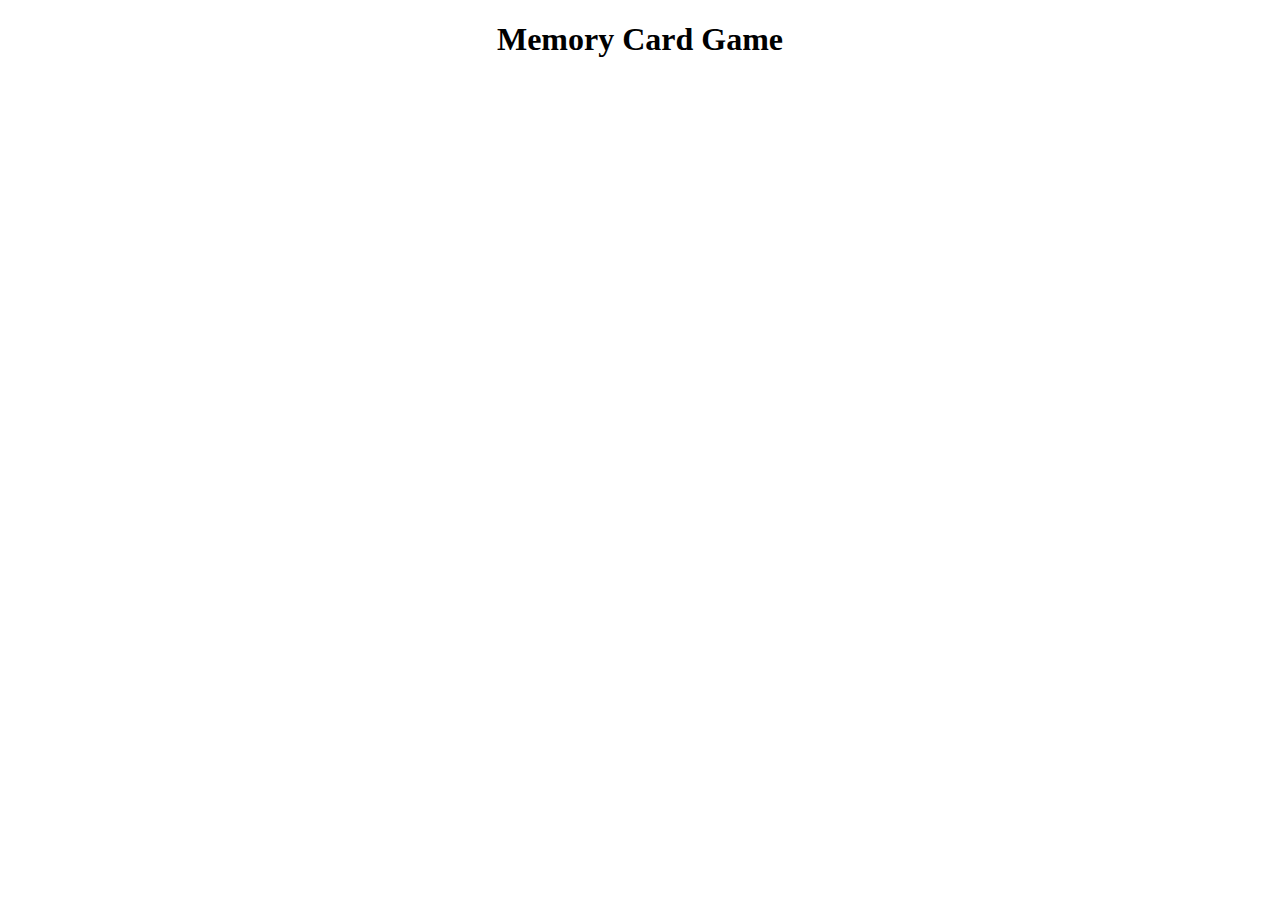
==== index.html @ 51d9ab44 "init game" ====
<!DOCTYPE html>
<html lang="en">
<head>
  <meta charset="UTF-8">
  <meta http-equiv="X-UA-Compatible" content="IE=edge">
  <meta name="viewport" content="width=device-width, initial-scale=1.0">
  <link rel="stylesheet" type="text/css" href="styles.css"></link>
  <title>Memory Game</title>
</head>
<body>
  <h1 class="title">Memory Card Game</h1>

  <script src="app.js"></script>
</body>
</html>
---- styles.css ----
.title {
  text-align: center;
}
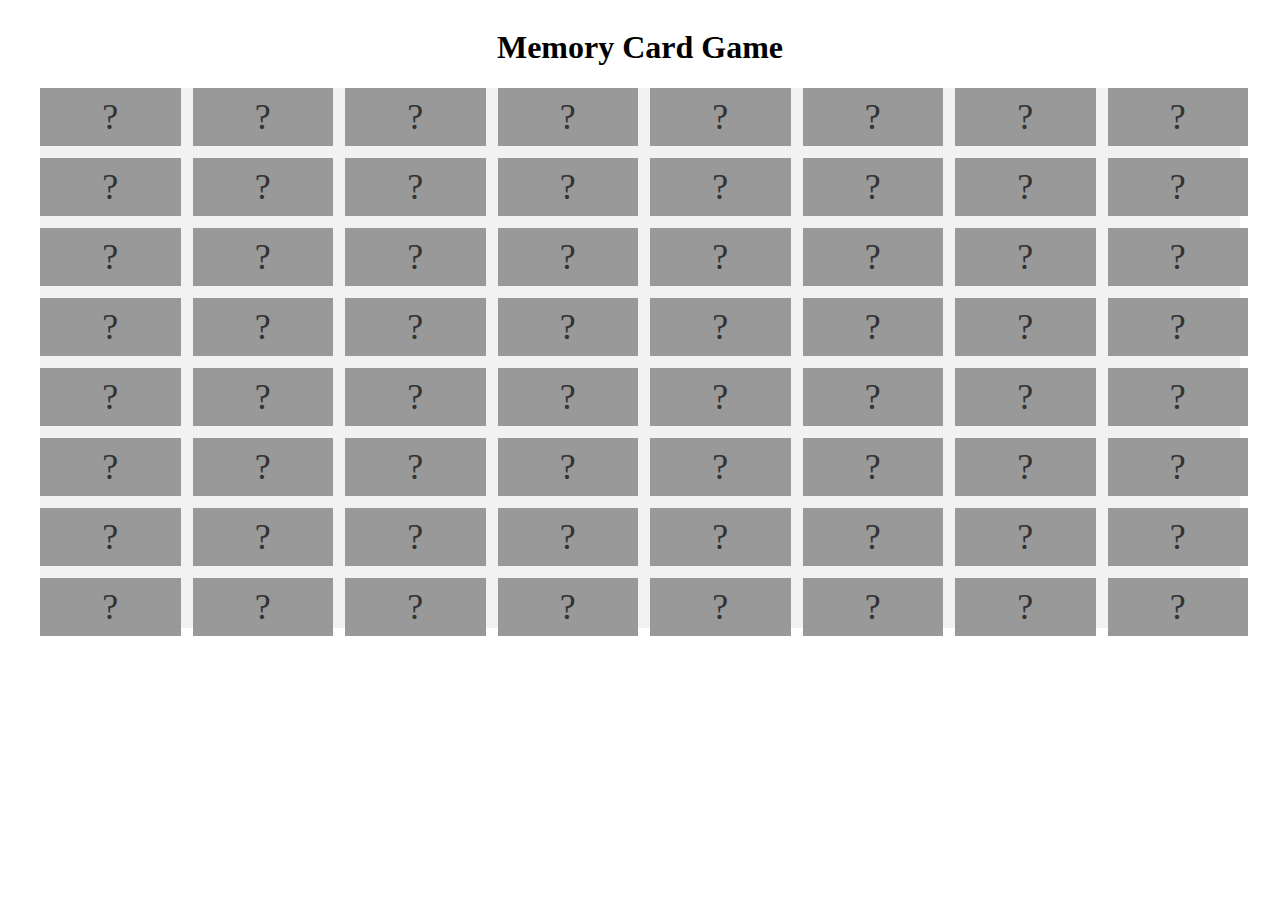
==== commit 3529d2b4: "add grid of cards" ====
--- a/index.html
+++ b/index.html
@@ -8,7 +8,11 @@
   <title>Memory Game</title>
 </head>
 <body>
-  <h1 class="title">Memory Card Game</h1>
+  <div class="wrapper">
+    <h1 class="title">Memory Card Game</h1>
+
+    <div id="grid"></div>
+  </div>
 
   <script src="app.js"></script>
 </body>
--- a/styles.css
+++ b/styles.css
@@ -1,3 +1,32 @@
+.wrapper {
+  display: flex;
+  flex-direction: column;
+  justify-content: center;
+  align-items: center;
+}
+
 .title {
   text-align: center;
-}+}
+
+#grid {
+  max-width: 100%;
+  width: 100%;
+  max-height: 100%;
+  height: 100%;
+  display: grid;
+  grid-gap: 20px;
+}
+
+.card {
+  width: 100%;
+  height: 100%;
+  padding: 4px;
+  background-color: #999;
+  display: flex;
+  align-items: center;
+  justify-content: center;
+  font-size: 36px;
+  cursor: pointer;
+  transition: background-color 0.3s ease;
+}
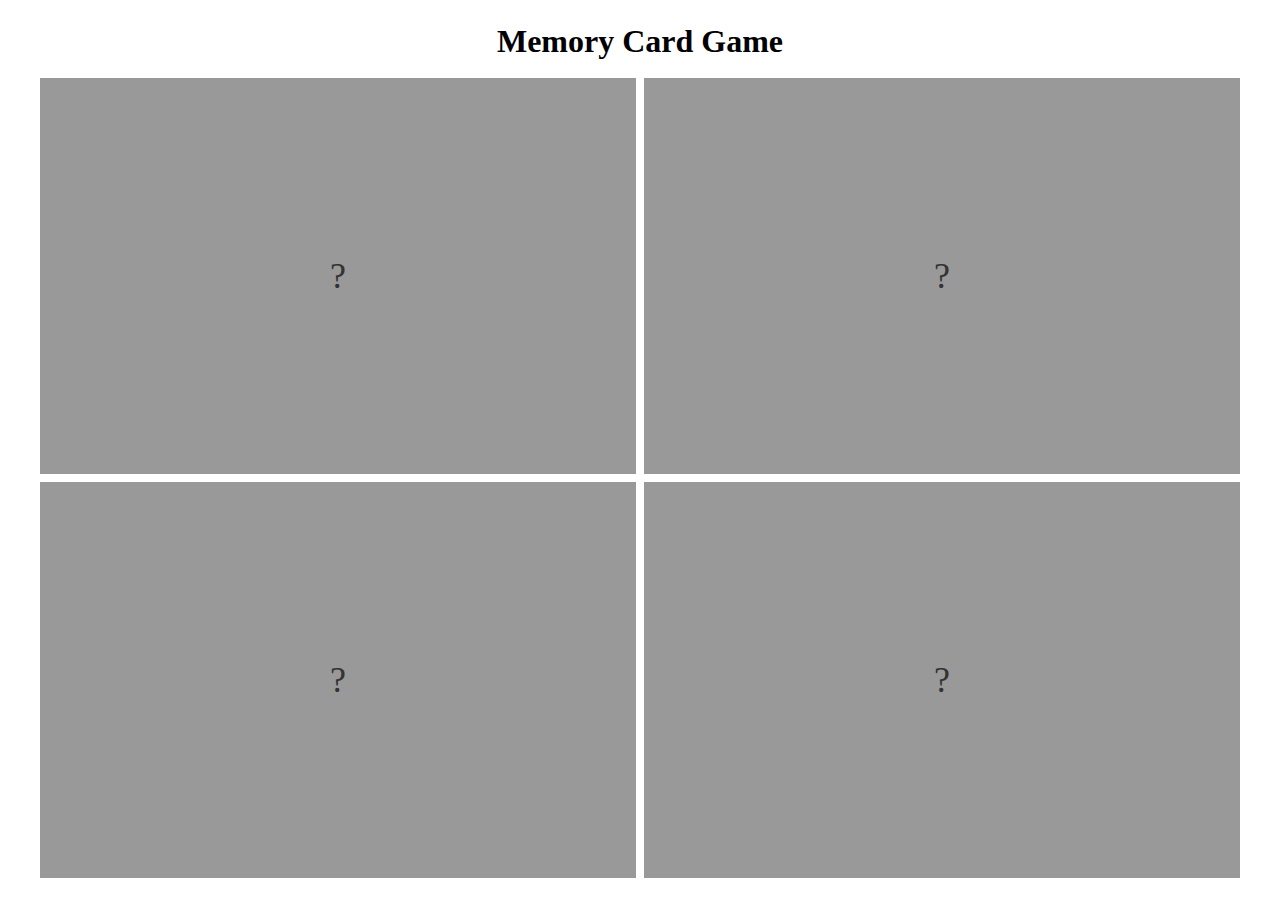
==== commit a7689e80: "implement guess functionality and animations via animeJS" ====
--- a/index.html
+++ b/index.html
@@ -8,12 +8,13 @@
   <title>Memory Game</title>
 </head>
 <body>
-  <div class="wrapper">
+  <div id="wrapper">
     <h1 class="title">Memory Card Game</h1>
 
     <div id="grid"></div>
   </div>
 
   <script src="app.js"></script>
+  <script src="anime.min.js"></script>
 </body>
 </html>--- a/styles.css
+++ b/styles.css
@@ -1,12 +1,22 @@
-.wrapper {
+* {
+  margin: 0;
+  padding: 0;
+}
+
+#wrapper {
+  max-width: 100%;
+  width: 100%;
   display: flex;
   flex-direction: column;
   justify-content: center;
   align-items: center;
+  max-height: 100%;
+  height: 100vh;
 }
 
 .title {
   text-align: center;
+  margin-bottom: 18px;
 }
 
 #grid {
@@ -15,13 +25,13 @@
   max-height: 100%;
   height: 100%;
   display: grid;
-  grid-gap: 20px;
+  column-gap: 8px;
+  row-gap: 8px;
 }
 
 .card {
   width: 100%;
   height: 100%;
-  padding: 4px;
   background-color: #999;
   display: flex;
   align-items: center;
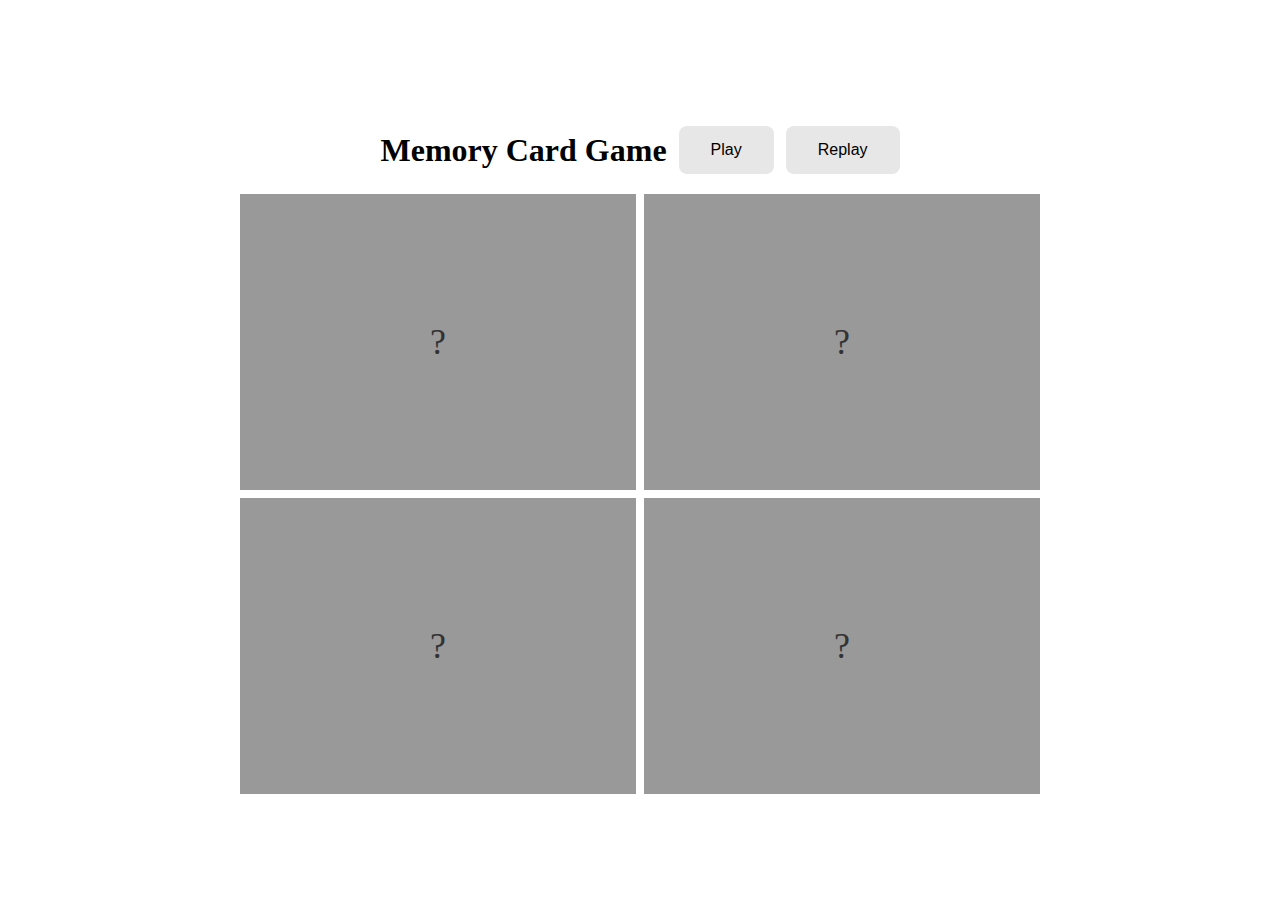
==== commit dcc21024: "add play and replay buttons" ====
--- a/index.html
+++ b/index.html
@@ -9,7 +9,11 @@
 </head>
 <body>
   <div id="wrapper">
-    <h1 class="title">Memory Card Game</h1>
+    <div class="header">
+      <h1 class="title">Memory Card Game</h1>
+      <button id="startBtn" class="button">Play</button>
+      <button id="restartBtn" class="button">Replay</button>
+    </div>
 
     <div id="grid"></div>
   </div>
--- a/styles.css
+++ b/styles.css
@@ -14,9 +14,27 @@
   height: 100vh;
 }
 
+.header {
+  display: flex;
+  justify-content: center;
+  align-items: center;
+  column-gap: 12px;
+  margin: 20px 0;
+}
+
 .title {
   text-align: center;
-  margin-bottom: 18px;
+}
+
+.button {
+  font-size: 20px;
+  background-color: #e7e7e7;
+  color: black;
+  border: none;
+  cursor: pointer;
+  border-radius: 8px;
+  padding: 15px 32px;
+  font-size: 16px;
 }
 
 #grid {
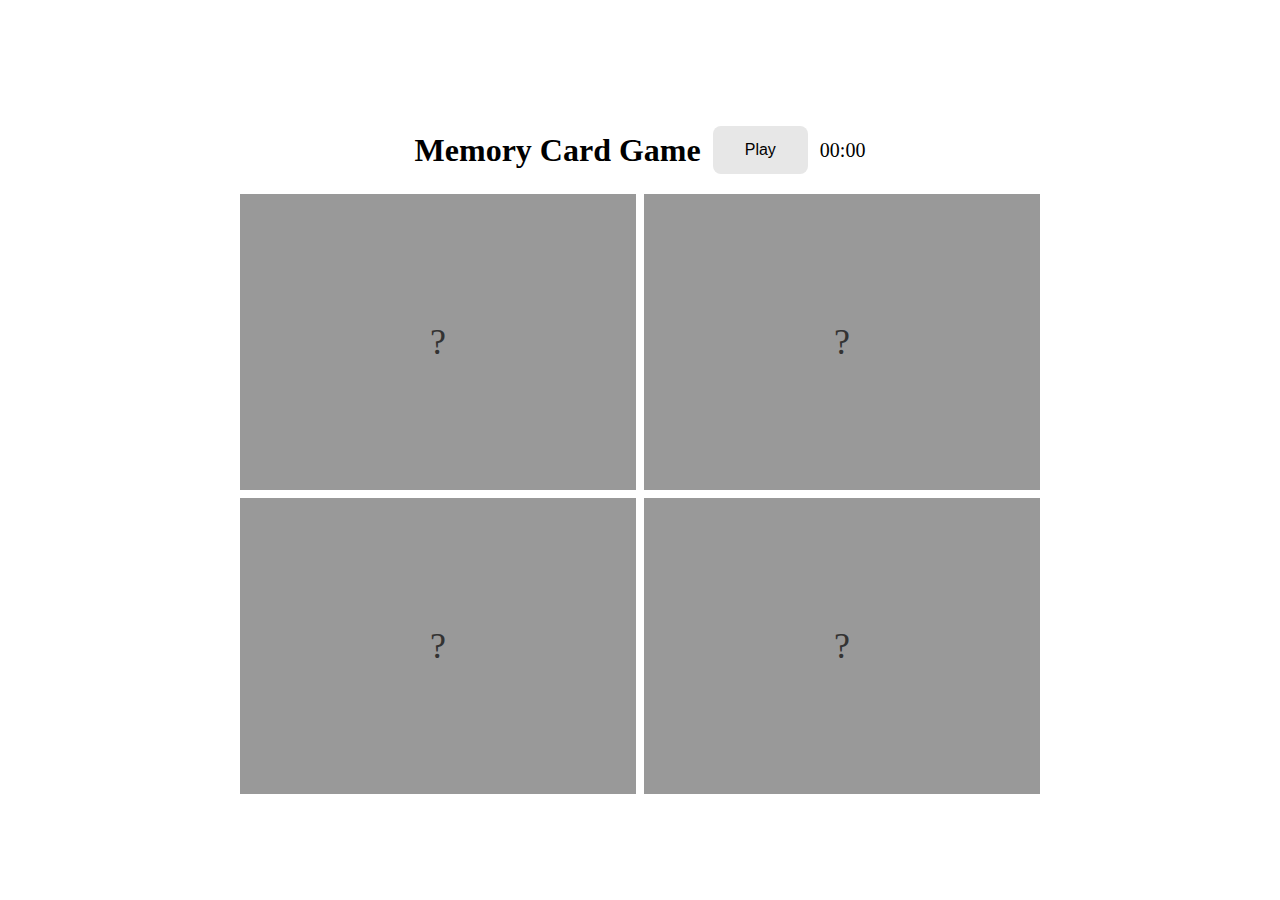
==== commit 448ae1de: "Implement timer" ====
--- a/index.html
+++ b/index.html
@@ -11,8 +11,10 @@
   <div id="wrapper">
     <div class="header">
       <h1 class="title">Memory Card Game</h1>
-      <button id="startBtn" class="button">Play</button>
-      <button id="restartBtn" class="button">Replay</button>
+
+      <button id="startButton" class="button">Play</button>
+
+      <span id="timer">00:00</span>
     </div>
 
     <div id="grid"></div>
--- a/styles.css
+++ b/styles.css
@@ -37,6 +37,10 @@
   font-size: 16px;
 }
 
+#timer {
+  font-size: 20px;
+}
+
 #grid {
   max-width: 100%;
   width: 100%;
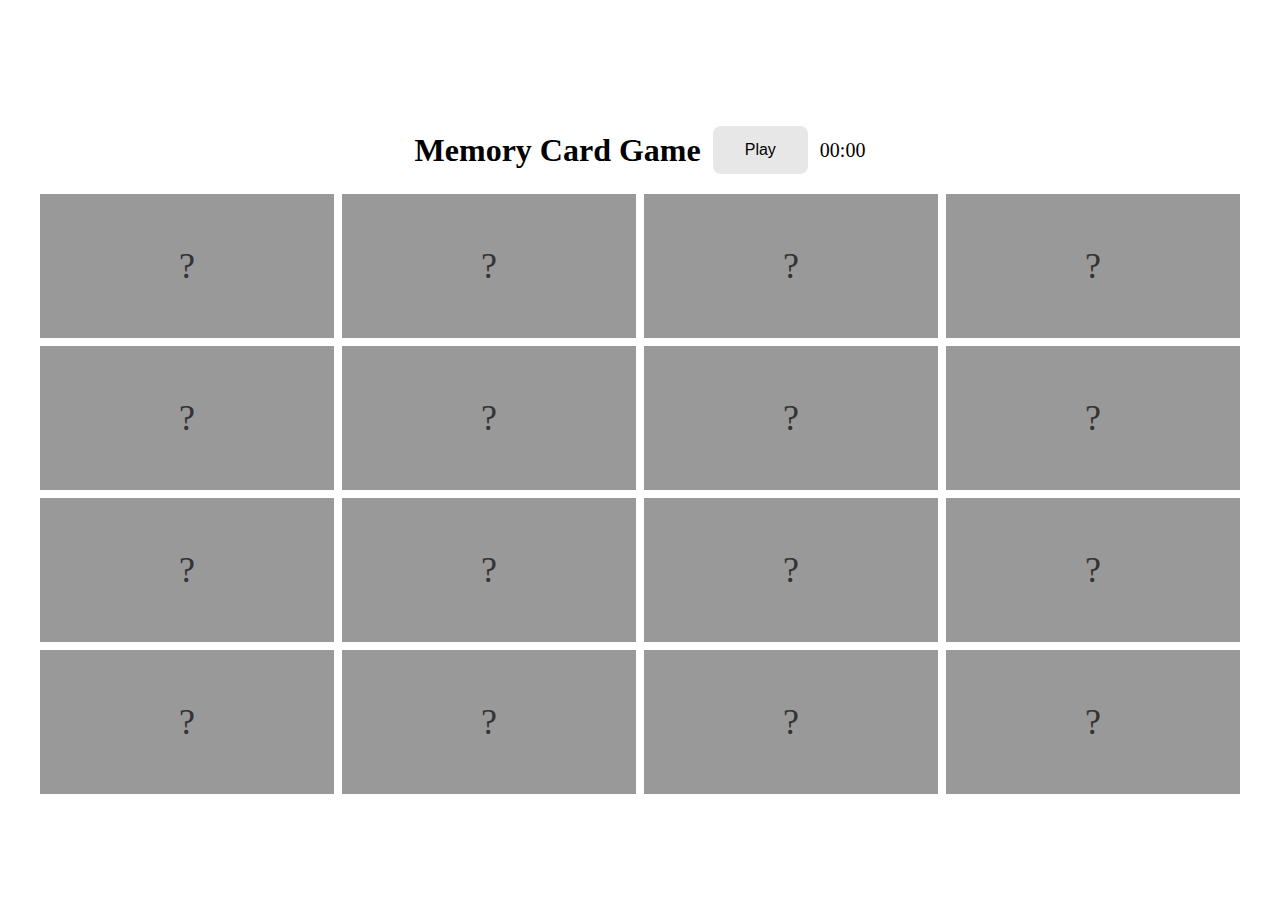
==== commit 53905316: "add pause and resume functionality" ====
--- a/index.html
+++ b/index.html
@@ -9,15 +9,17 @@
 </head>
 <body>
   <div id="wrapper">
-    <div class="header">
-      <h1 class="title">Memory Card Game</h1>
+    <div id="content">
+      <div class="header">
+        <h1 class="title">Memory Card Game</h1>
 
-      <button id="startButton" class="button">Play</button>
+        <button id="startButton" class="button">Play</button>
 
-      <span id="timer">00:00</span>
-    </div>
+        <span id="timer">00:00</span>
+      </div>
 
-    <div id="grid"></div>
+      <div id="grid"></div>
+  </div>
   </div>
 
   <script src="app.js"></script>
--- a/styles.css
+++ b/styles.css
@@ -12,6 +12,15 @@
   align-items: center;
   max-height: 100%;
   height: 100vh;
+}
+
+#content {
+  height: 100%;
+  width: 100%;
+  display: flex;
+  flex-direction: column;
+  justify-content: center;
+  align-items: center;
 }
 
 .header {
